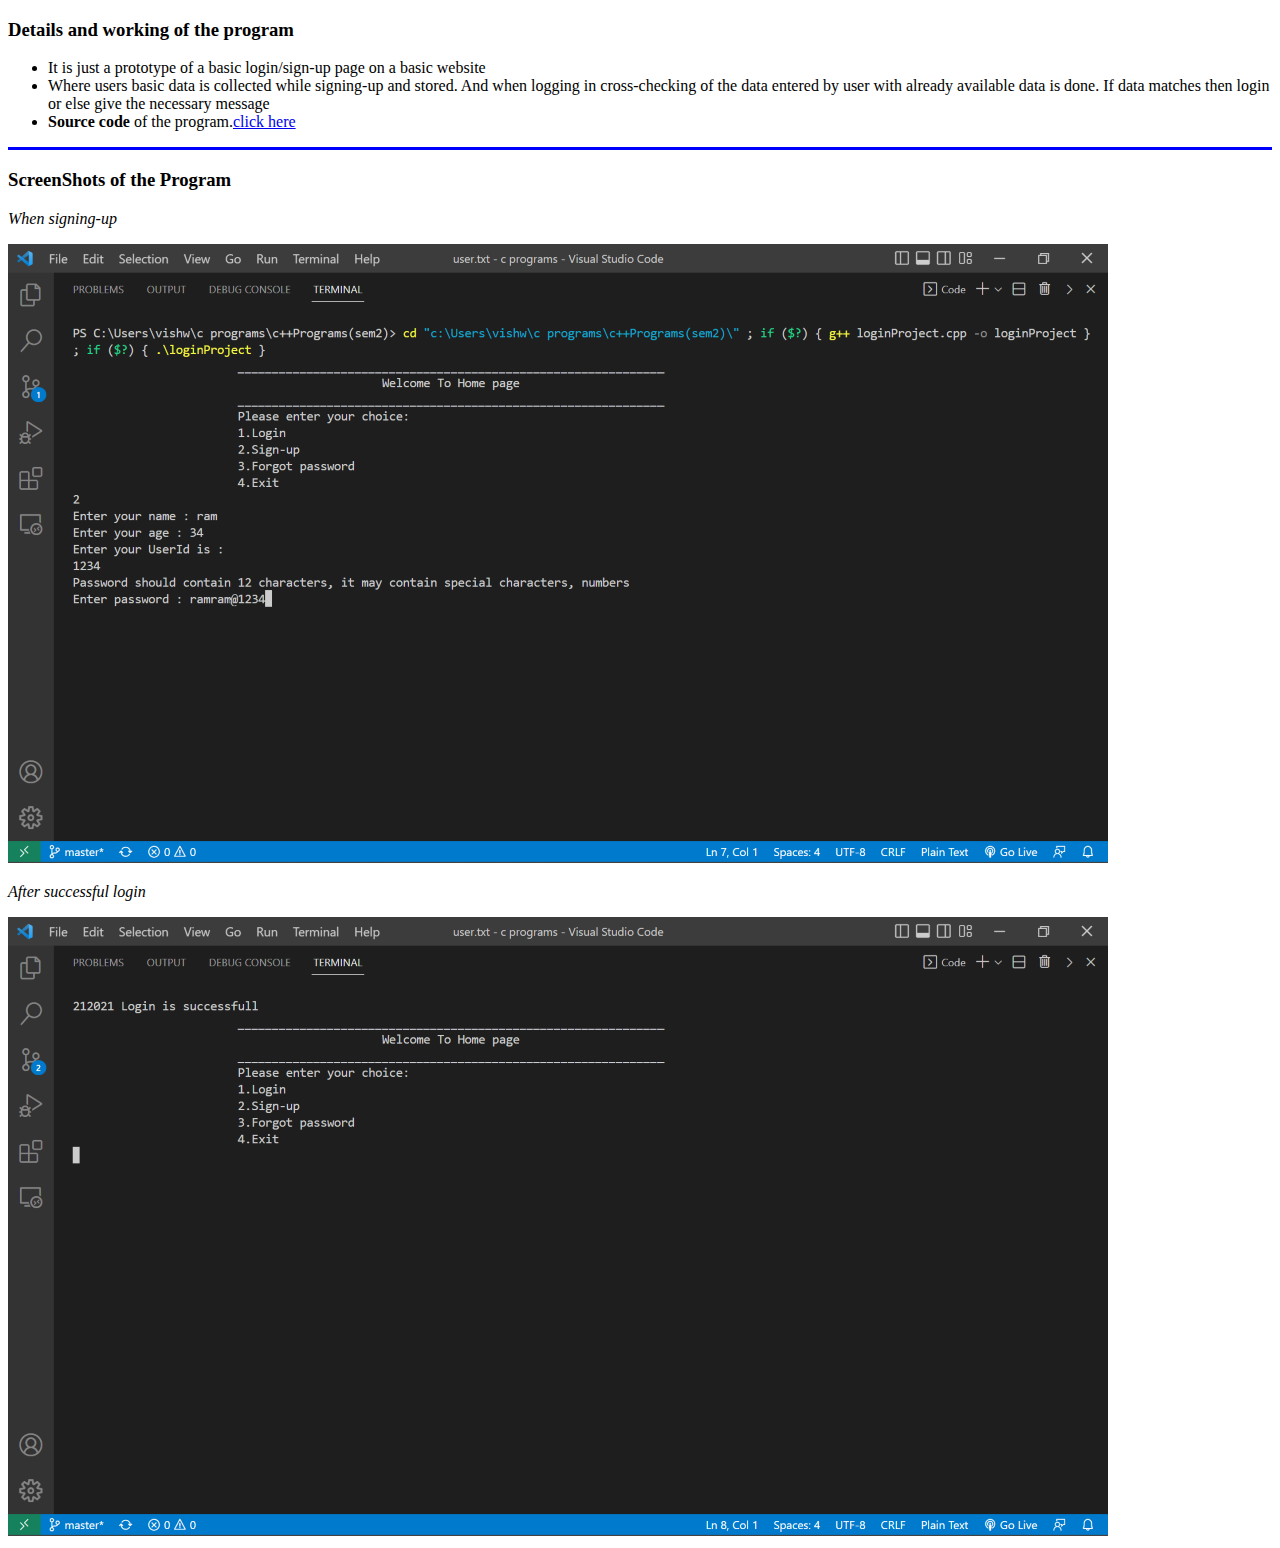
==== loginProjectcpp.html @ 4914079b "first commit" ====
<!DOCTYPE html>
<html lang="en">
<head>
    <meta charset="UTF-8">
    <title>Login/signup page project</title>
</head>
<body>
    <h3>Details and working of the program</h3>
    <p>
        <ul>
            <li>It is just a prototype of a basic login/sign-up page on a basic website</li>
            <li>Where users basic data is collected while signing-up and stored. And when logging in cross-checking of the data entered by user with already available data is done. If data matches
                then login or else give the necessary message
            </li>
            <li><strong>Source code</strong> of the program.<a href="https://github.com/vishwa-s-a/c-programs/blob/master/c%2B%2BPrograms(sem2)/loginProject.cpp">click here</a></li>

        </ul>
    </p>
    <hr size="3" color="blue">
    <h3>ScreenShots of the Program</h3>
    <p><em>When signing-up</em></p>
    <img src="cpp1.png">
    <p><em>After successful login</em></p>
    <img src="cpp2.png">
</body>
</html>
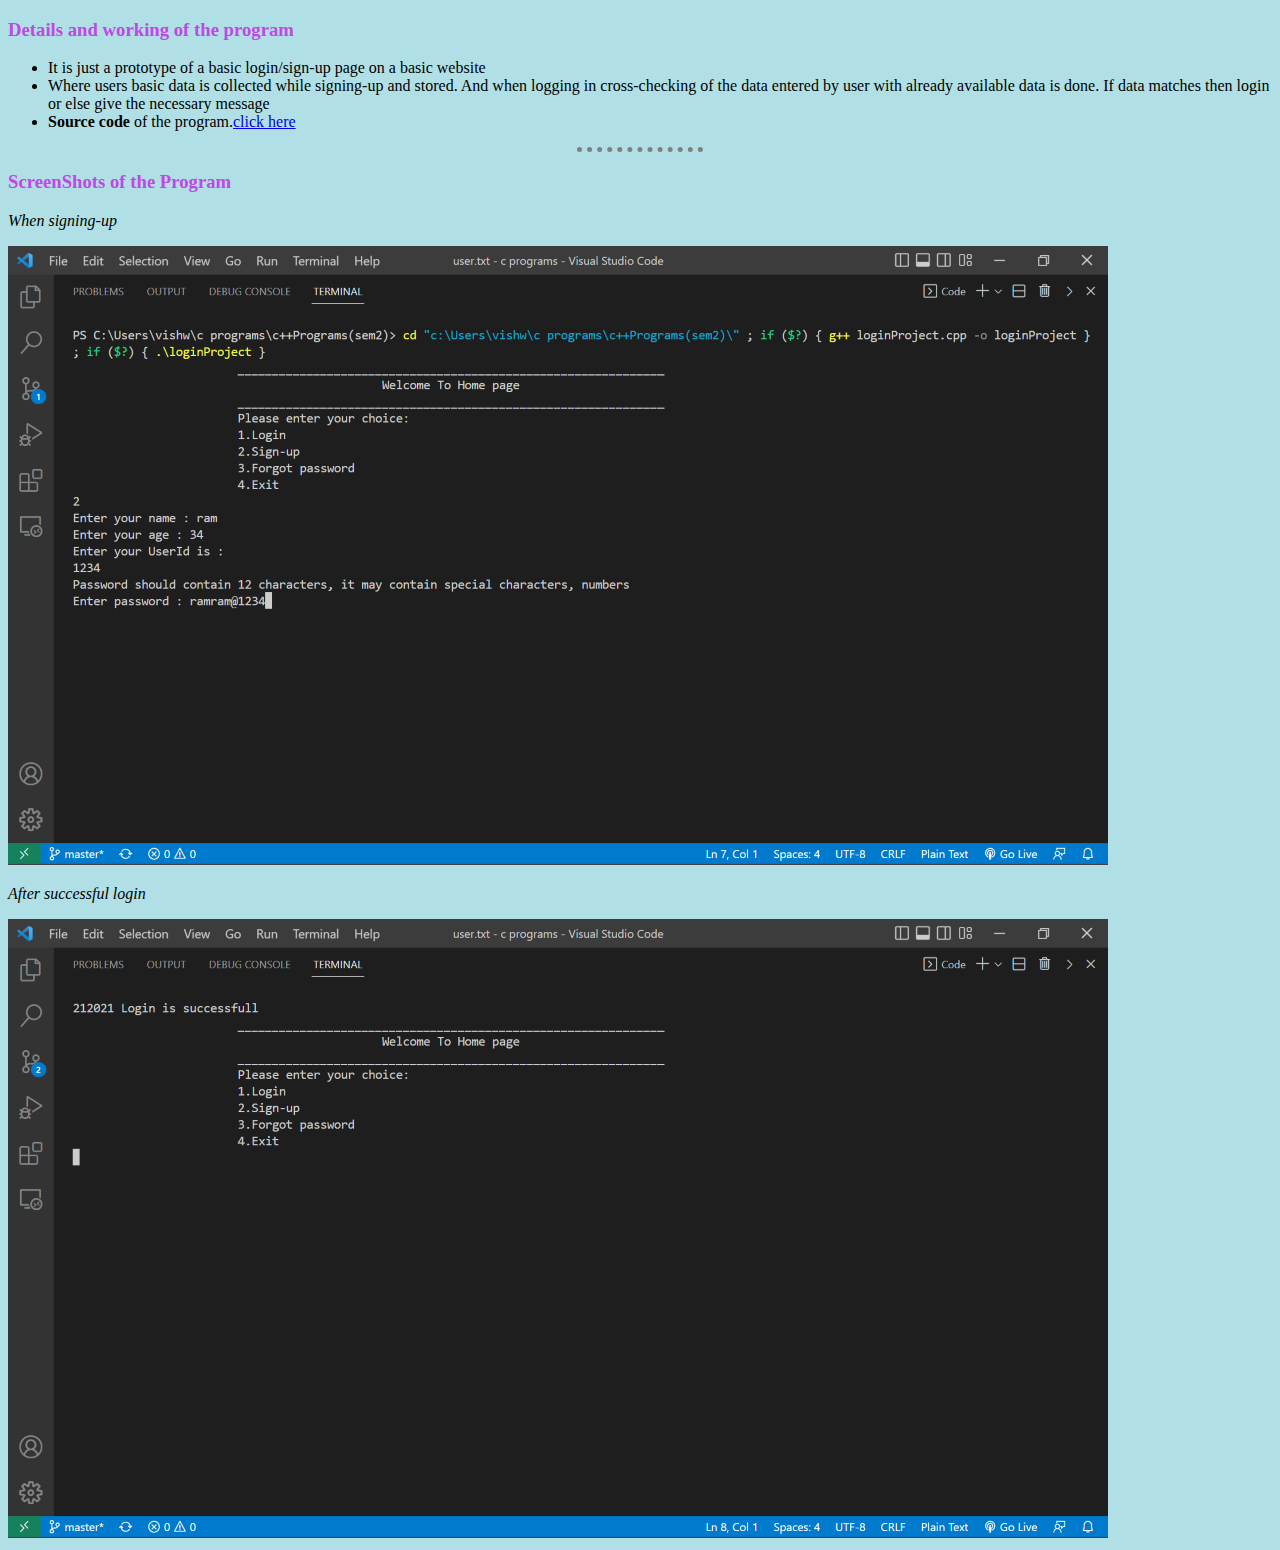
==== commit 5c2ff81c: "adding basic css" ====
--- a/loginProjectcpp.html
+++ b/loginProjectcpp.html
@@ -3,6 +3,7 @@
 <head>
     <meta charset="UTF-8">
     <title>Login/signup page project</title>
+    <link rel="stylesheet" href="css/styles.css">
 </head>
 <body>
     <h3>Details and working of the program</h3>
@@ -16,11 +17,11 @@
 
         </ul>
     </p>
-    <hr size="3" color="blue">
+    <hr>
     <h3>ScreenShots of the Program</h3>
     <p><em>When signing-up</em></p>
-    <img src="cpp1.png">
+    <img src="images/cpp1.png">
     <p><em>After successful login</em></p>
-    <img src="cpp2.png">
+    <img src="images/cpp2.png">
 </body>
 </html>--- a/css/styles.css
+++ b/css/styles.css
@@ -0,0 +1,19 @@
+body {
+    background-color: powderblue;
+}
+hr {
+    border-color: grey;
+    border-style:none;
+    border-top-style:dotted;
+    border-width:5px;
+    width:10%;
+}
+h1 {
+    color: #C147E9;
+}
+h3{
+    color: #C147E9;
+}
+#heading{
+    color:peru;
+}